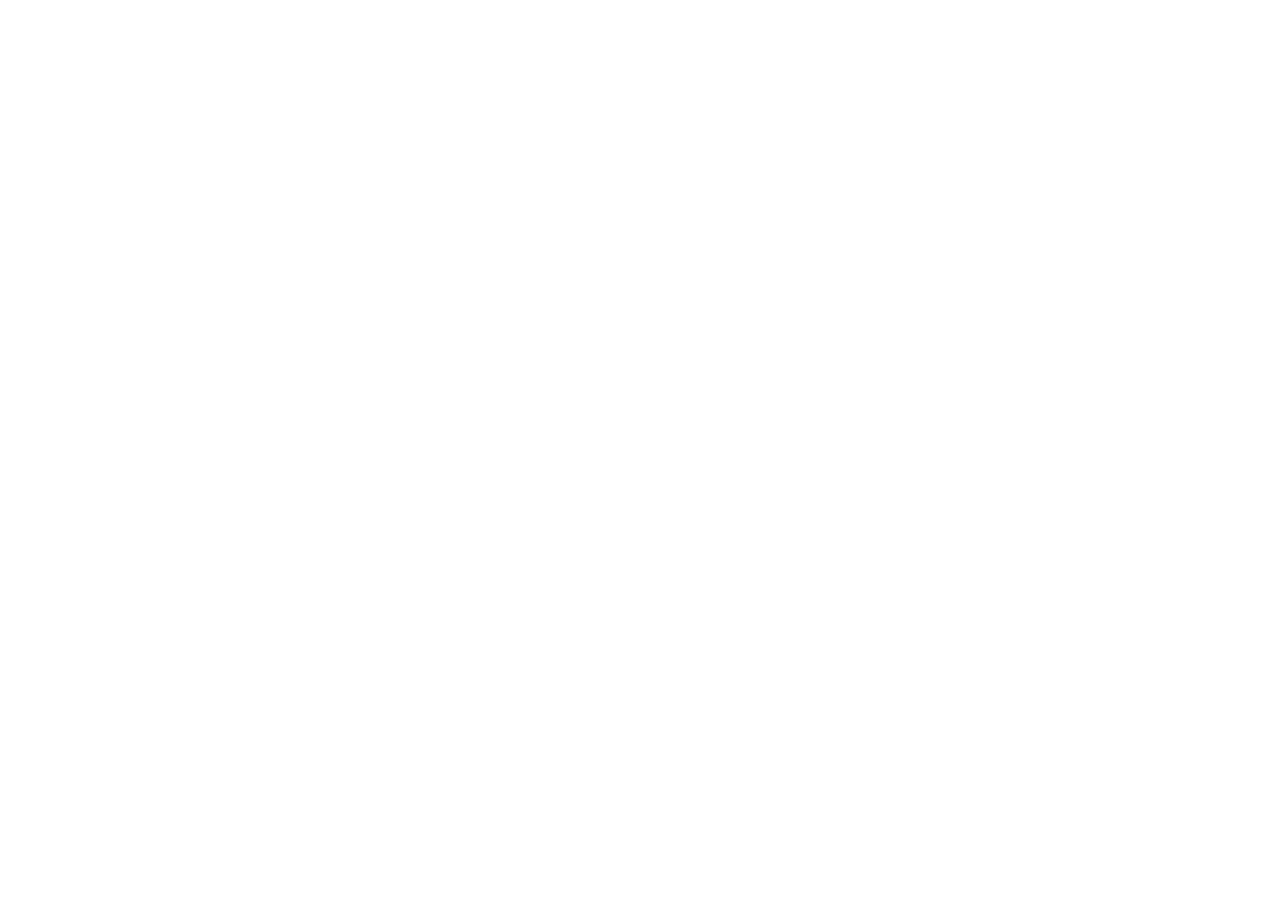
==== index.html @ 3713b94d "cambios" ====
<!DOCTYPE html>
<html>

<head>
    <meta charset="utf-8" />
    <meta http-equiv="X-UA-Compatible" content="IE=edge">
    <title>Documento</title>
    <meta name="viewport" content="width=device-width, initial-scale=1">
    <link rel="stylesheet" type="text/css" media="screen" href="main.css" />
    <script src="main.js"></script>
</head>

<body>

</body>

</html>
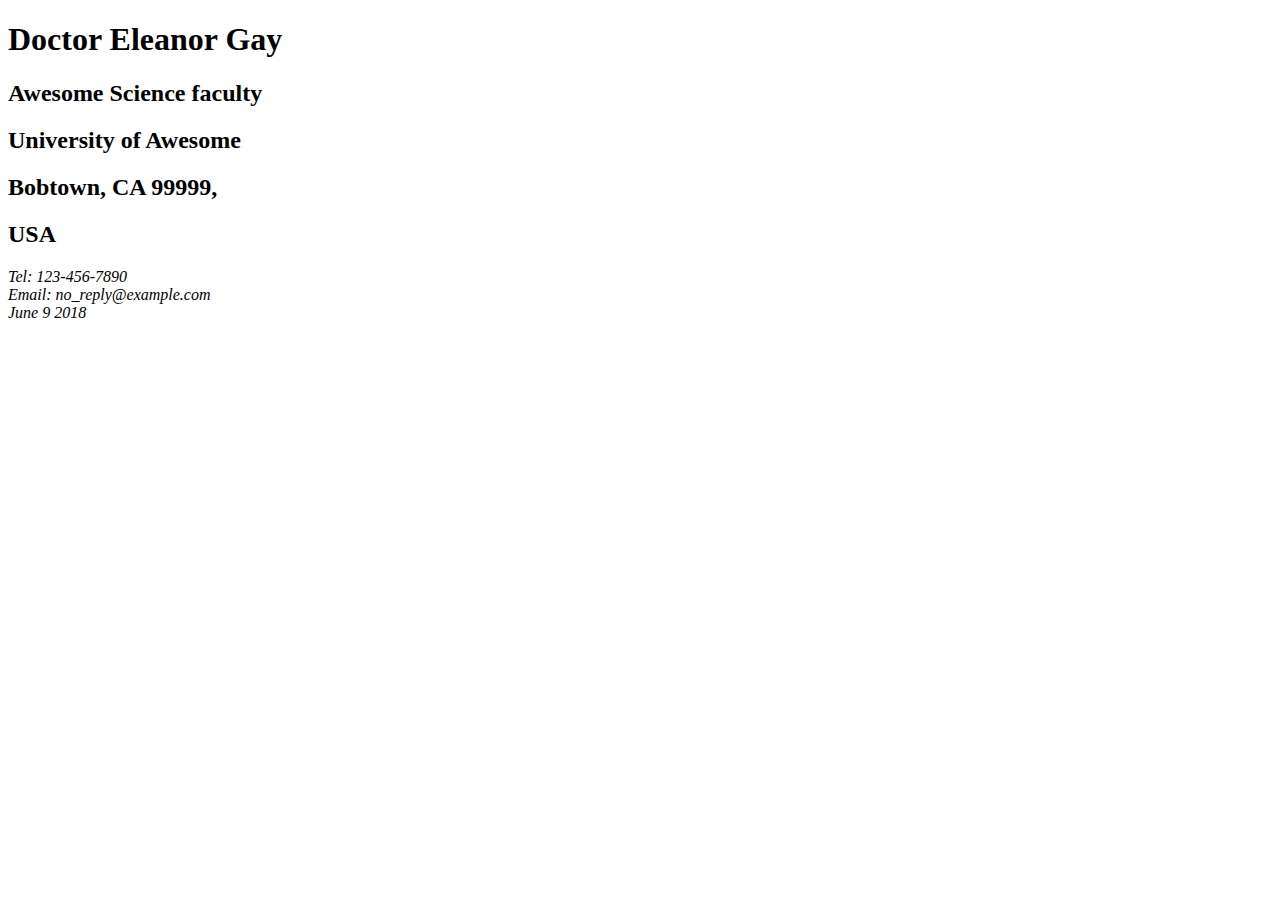
==== commit 631a95c1: "cambios" ====
--- a/index.html
+++ b/index.html
@@ -11,6 +11,19 @@
 </head>
 
 <body>
+    <div id="alinear">
+        <h1>Doctor Eleanor Gay</h1>
+        <h2>Awesome Science faculty</h2>
+        <h2>University of Awesome</h2>
+        <h2>Bobtown, CA 99999,</h2>
+        <h2>USA</h2>
+        <address>
+            Tel: 123-456-7890 <br>
+            Email: no_reply@example.com <br>
+            June 9 2018
+        </address>
+    </div>
+
 
 </body>
 
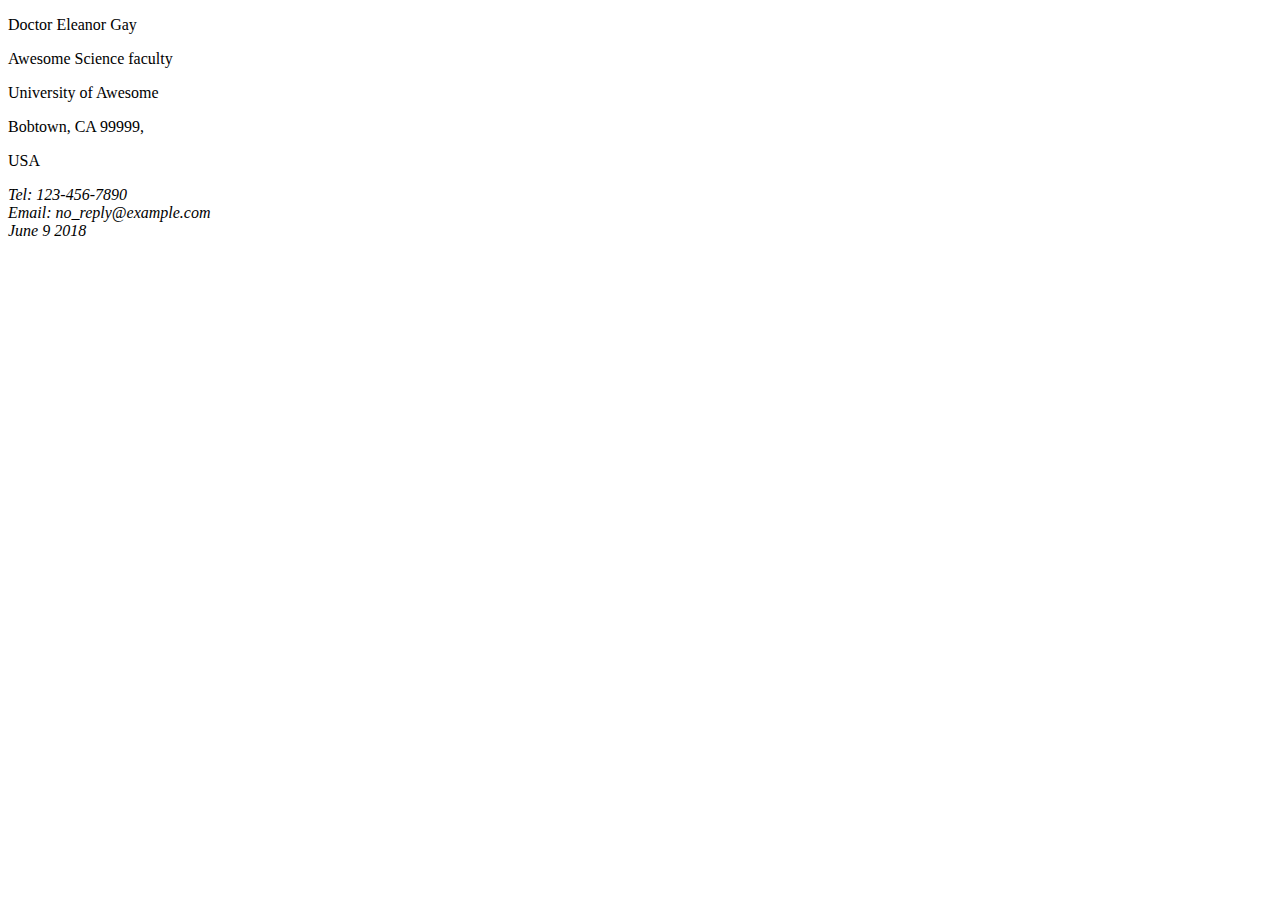
==== commit fb3c8ed7: "cambios" ====
--- a/index.html
+++ b/index.html
@@ -12,11 +12,11 @@
 
 <body>
     <div id="alinear">
-        <h1>Doctor Eleanor Gay</h1>
-        <h2>Awesome Science faculty</h2>
-        <h2>University of Awesome</h2>
-        <h2>Bobtown, CA 99999,</h2>
-        <h2>USA</h2>
+        <p>Doctor Eleanor Gay</p>
+        <p>Awesome Science faculty</p>
+        <p>University of Awesome</p>
+        <p>Bobtown, CA 99999,</p>
+        <p>USA</p>
         <address>
             Tel: 123-456-7890 <br>
             Email: no_reply@example.com <br>
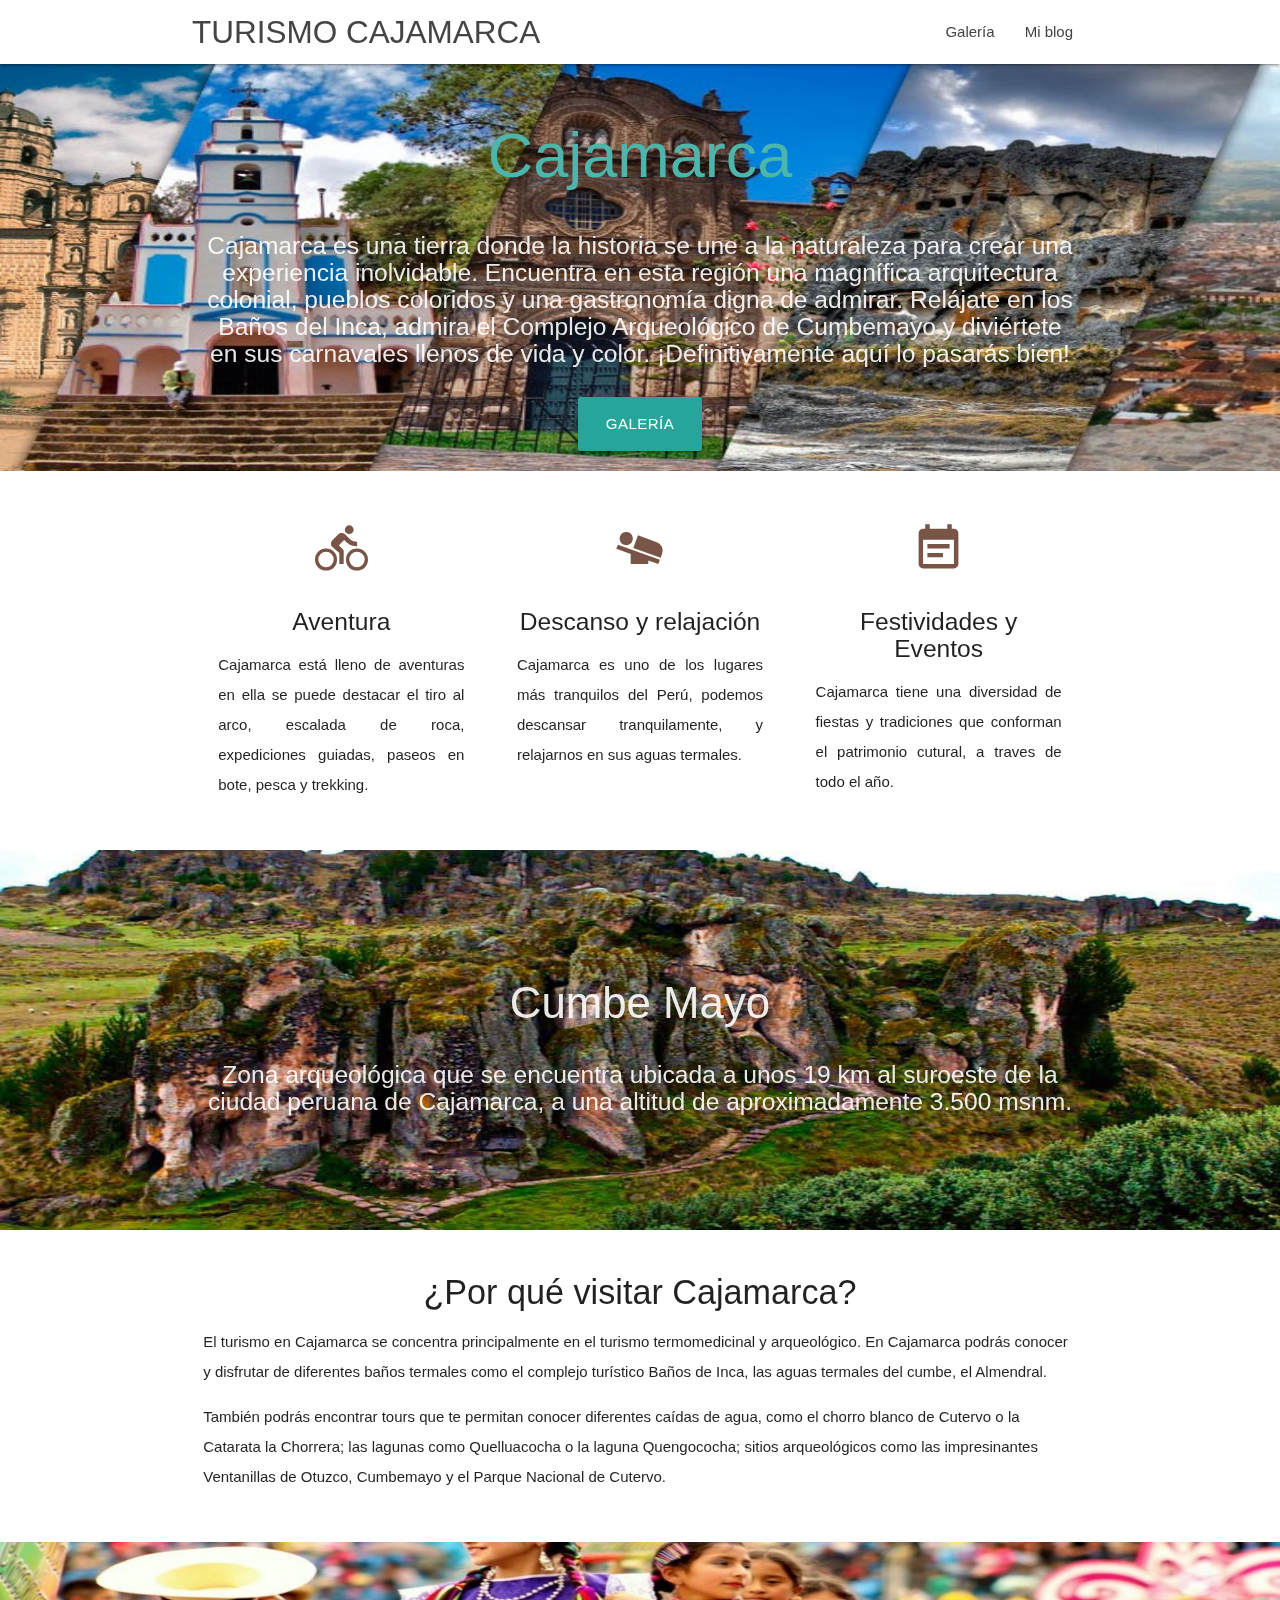
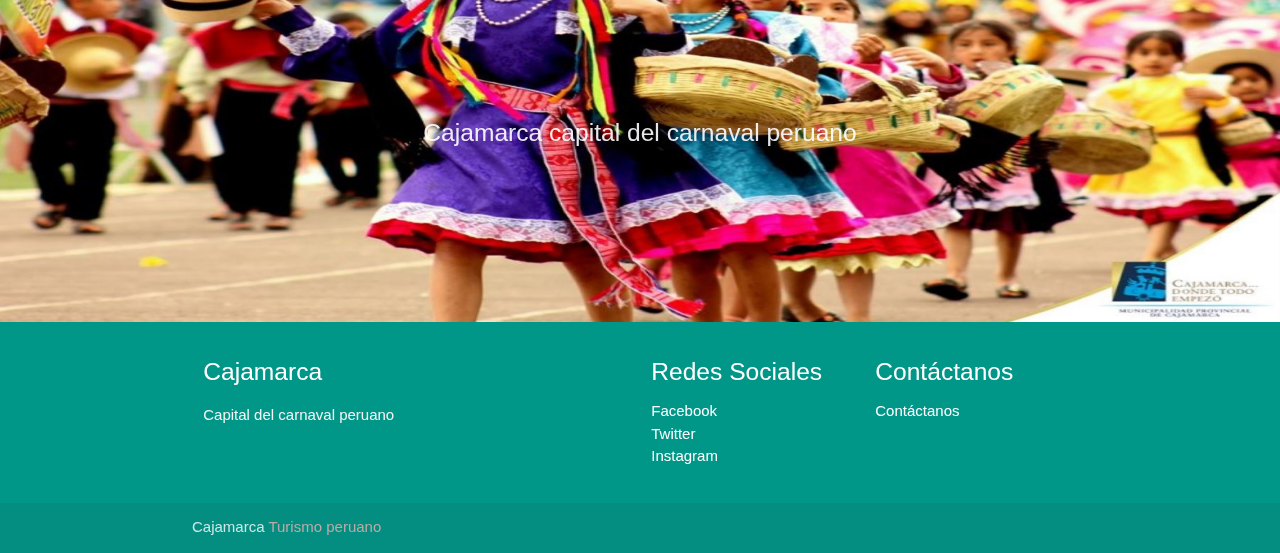
==== commit d2d805db: "cambios" ====
--- a/index.html
+++ b/index.html
@@ -1,29 +1,172 @@
 <!DOCTYPE html>
-<html>
+<html lang="en">
 
 <head>
-    <meta charset="utf-8" />
-    <meta http-equiv="X-UA-Compatible" content="IE=edge">
-    <title>Documento</title>
-    <meta name="viewport" content="width=device-width, initial-scale=1">
-    <link rel="stylesheet" type="text/css" media="screen" href="main.css" />
-    <script src="main.js"></script>
+    <meta http-equiv="Content-Type" content="text/html; charset=UTF-8" />
+    <meta name="viewport" content="width=device-width, initial-scale=1" />
+    <title>TURISMO</title>
+
+    <!-- CSS  -->
+    <link href="https://fonts.googleapis.com/icon?family=Material+Icons" rel="stylesheet">
+    <link href="css/materialize.css" type="text/css" rel="stylesheet" media="screen,projection" />
+    <link href="css/style.css" type="text/css" rel="stylesheet" media="screen,projection" />
 </head>
 
 <body>
-    <div id="alinear">
-        <p>Doctor Eleanor Gay</p>
-        <p>Awesome Science faculty</p>
-        <p>University of Awesome</p>
-        <p>Bobtown, CA 99999,</p>
-        <p>USA</p>
-        <address>
-            Tel: 123-456-7890 <br>
-            Email: no_reply@example.com <br>
-            June 9 2018
-        </address>
+    <nav class="white" role="navigation">
+        <div class="nav-wrapper container">
+            <a id="logo-container" href="index.html" class="brand-logo">TURISMO CAJAMARCA</a>
+            <ul class="right hide-on-med-and-down">
+                <li>
+                    <a href="galeria.html"><strong> Galería</strong></a>
+                </li>
+                <li>
+                    <a href="file:///D:/pryweb/mipagina/lsanchezu/index.html"><strong> Mi blog</strong></a>
+                </li>
+            </ul>
+
+            <ul id="nav-mobile" class="sidenav">
+                <li><a href="galeria.html"><strong> Galería</strong></a></li>
+            </ul>
+            <a href="#" data-target="nav-mobile" class="sidenav-trigger"><i class="material-icons">menu</i></a>
+        </div>
+    </nav>
+
+    <div id="index-banner" class="parallax-container">
+        <div class="section no-pad-bot">
+            <div class="container">
+                <br><br>
+                <h1 class="header center teal-text text-lighten-2">Cajamarca</h1>
+                <div class="row center">
+                    <h5 class="header col s12 light"><strong> Cajamarca es una tierra donde la historia se une a la naturaleza para crear una experiencia inolvidable. Encuentra en esta región una magnífica arquitectura colonial, pueblos coloridos y una gastronomía digna de admirar. Relájate en
+                        los Baños del Inca, admira el Complejo Arqueológico de Cumbemayo y diviértete en sus carnavales llenos de vida y color. ¡Definitivamente aquí lo pasarás bien!</strong></h5>
+                </div>
+                <div class="row center">
+                    <a href="galeria.html" id="download-button" class="btn-large waves-effect waves-light teal lighten-1">Galería</a>
+                </div>
+                <br><br>
+
+            </div>
+        </div>
+        <div class="parallax"><img src="cja.jpg" alt="Cajamarca" style="height: 400px"></div>
     </div>
 
+
+    <div class="container">
+        <div class="section">
+
+            <!--   Icon Section   -->
+            <div class="row">
+                <div class="col s12 m4">
+                    <div class="icon-block">
+                        <h2 class="center brown-text"><i class="material-icons">directions_bike</i></h2>
+                        <h5 class="center">Aventura</h5>
+
+                        <p class="light" style="text-align: justify">Cajamarca está lleno de aventuras en ella se puede destacar el tiro al arco, escalada de roca, expediciones guiadas, paseos en bote, pesca y trekking.</p>
+                    </div>
+                </div>
+
+                <div class="col s12 m4">
+                    <div class="icon-block">
+                        <h2 class="center brown-text"><i class="material-icons">airline_seat_flat_angled</i></h2>
+                        <h5 class="center">Descanso y relajación</h5>
+
+                        <p class="light" style="text-align: justify">Cajamarca es uno de los lugares más tranquilos del Perú, podemos descansar tranquilamente, y relajarnos en sus aguas termales.</p>
+                    </div>
+                </div>
+
+                <div class="col s12 m4">
+                    <div class="icon-block">
+                        <h2 class="center brown-text"><i class="material-icons">event_note</i></h2>
+                        <h5 class="center">Festividades y Eventos</h5>
+
+                        <p class="light" style="text-align: justify">Cajamarca tiene una diversidad de fiestas y tradiciones que conforman el patrimonio cutural, a traves de todo el año.</p>
+                    </div>
+                </div>
+            </div>
+
+        </div>
+    </div>
+
+
+    <div class="parallax-container valign-wrapper">
+        <div class="section no-pad-bot">
+            <div class="container">
+                <div class="row center">
+                    <h3><strong>Cumbe Mayo</strong></h3>
+                    <h5 class="header col s12 light"><strong> Zona arqueológica que se encuentra ubicada a unos 19 km al suroeste de la ciudad peruana de Cajamarca, a una altitud de aproximadamente 3.500 msnm.</strong></h5>
+                </div>
+            </div>
+        </div>
+        <div class="parallax"><img src="cumbemayo.jpg" alt="Cumbemayo" style="height: 400px"></div>
+    </div>
+
+    <div class="container">
+        <div class="section">
+
+            <div class="row">
+                <div class="col s12 center">
+                    <h3><i class="mdi-content-send brown-text"></i></h3>
+                    <h4>¿Por qué visitar Cajamarca?</h4>
+                    <p class="left-align light"> El turismo en Cajamarca se concentra principalmente en el turismo termomedicinal y arqueológico. En Cajamarca podrás conocer y disfrutar de diferentes baños termales como el complejo turístico Baños de Inca, las aguas termales del
+                        cumbe, el Almendral.</p>
+                    <p class="left-align light">También podrás encontrar tours que te permitan conocer diferentes caídas de agua, como el chorro blanco de Cutervo o la Catarata la Chorrera; las lagunas como Quelluacocha o la laguna Quengococha; sitios arqueológicos como las impresinantes
+                        Ventanillas de Otuzco, Cumbemayo y el Parque Nacional de Cutervo.</p>
+                </div>
+            </div>
+
+        </div>
+    </div>
+
+
+    <div class="parallax-container valign-wrapper">
+        <div class="section no-pad-bot">
+            <div class="container">
+                <div class="row center">
+                    <h5 class="header col s12 light"><strong>Cajamarca capital del carnaval peruano</strong></h5>
+                </div>
+            </div>
+        </div>
+        <div class="parallax"><img src="carnaval.jpg" alt="Carnaval" style="height: 500px"></div>
+    </div>
+
+    <footer class="page-footer teal">
+        <div class="container">
+            <div class="row">
+                <div class="col l6 s12">
+                    <h5 class="white-text">Cajamarca</h5>
+                    <p class="grey-text text-lighten-4">Capital del carnaval peruano</p>
+
+
+                </div>
+                <div class="col l3 s12">
+                    <h5 class="white-text">Redes Sociales</h5>
+                    <ul>
+                        <li><a class="white-text" href="#">Facebook</a></li>
+                        <li><a class="white-text" href="#">Twitter</a></li>
+                        <li><a class="white-text" href="#">Instagram</a></li>
+                    </ul>
+                </div>
+                <div class="col l3 s12">
+                    <h5 class="white-text">Contáctanos</h5>
+                    <ul>
+                        <li><a class="white-text" href="#">Contáctanos</a></li>
+                    </ul>
+                </div>
+            </div>
+        </div>
+        <div class="footer-copyright">
+            <div class="container">
+                Cajamarca <a class="brown-text text-lighten-3" href="#">Turismo peruano</a>
+            </div>
+        </div>
+    </footer>
+
+
+    <!--  Scripts-->
+    <script src="https://code.jquery.com/jquery-2.1.1.min.js"></script>
+    <script src="js/materialize.js"></script>
+    <script src="js/init.js"></script>
 
 </body>
 
--- a/css/style.css
+++ b/css/style.css
@@ -0,0 +1,57 @@
+/* Custom Stylesheet */
+/**
+ * Use this file to override Materialize files so you can update
+ * the core Materialize files in the future
+ *
+ * Made By MaterializeCSS.com
+ */
+
+nav ul a,
+nav .brand-logo {
+  color: #444;
+}
+
+p {
+  line-height: 2rem;
+}
+
+.sidenav-trigger {
+  color: #26a69a;
+}
+
+.parallax-container {
+  min-height: 380px;
+  line-height: 0;
+  height: auto;
+  color: rgba(255,255,255,.9);
+}
+  .parallax-container .section {
+    width: 100%;
+  }
+
+@media only screen and (max-width : 992px) {
+  .parallax-container .section {
+    position: absolute;
+    top: 40%;
+  }
+  #index-banner .section {
+    top: 10%;
+  }
+}
+
+@media only screen and (max-width : 600px) {
+  #index-banner .section {
+    top: 0;
+  }
+}
+
+.icon-block {
+  padding: 0 15px;
+}
+.icon-block .material-icons {
+  font-size: inherit;
+}
+
+footer.page-footer {
+  margin: 0;
+}
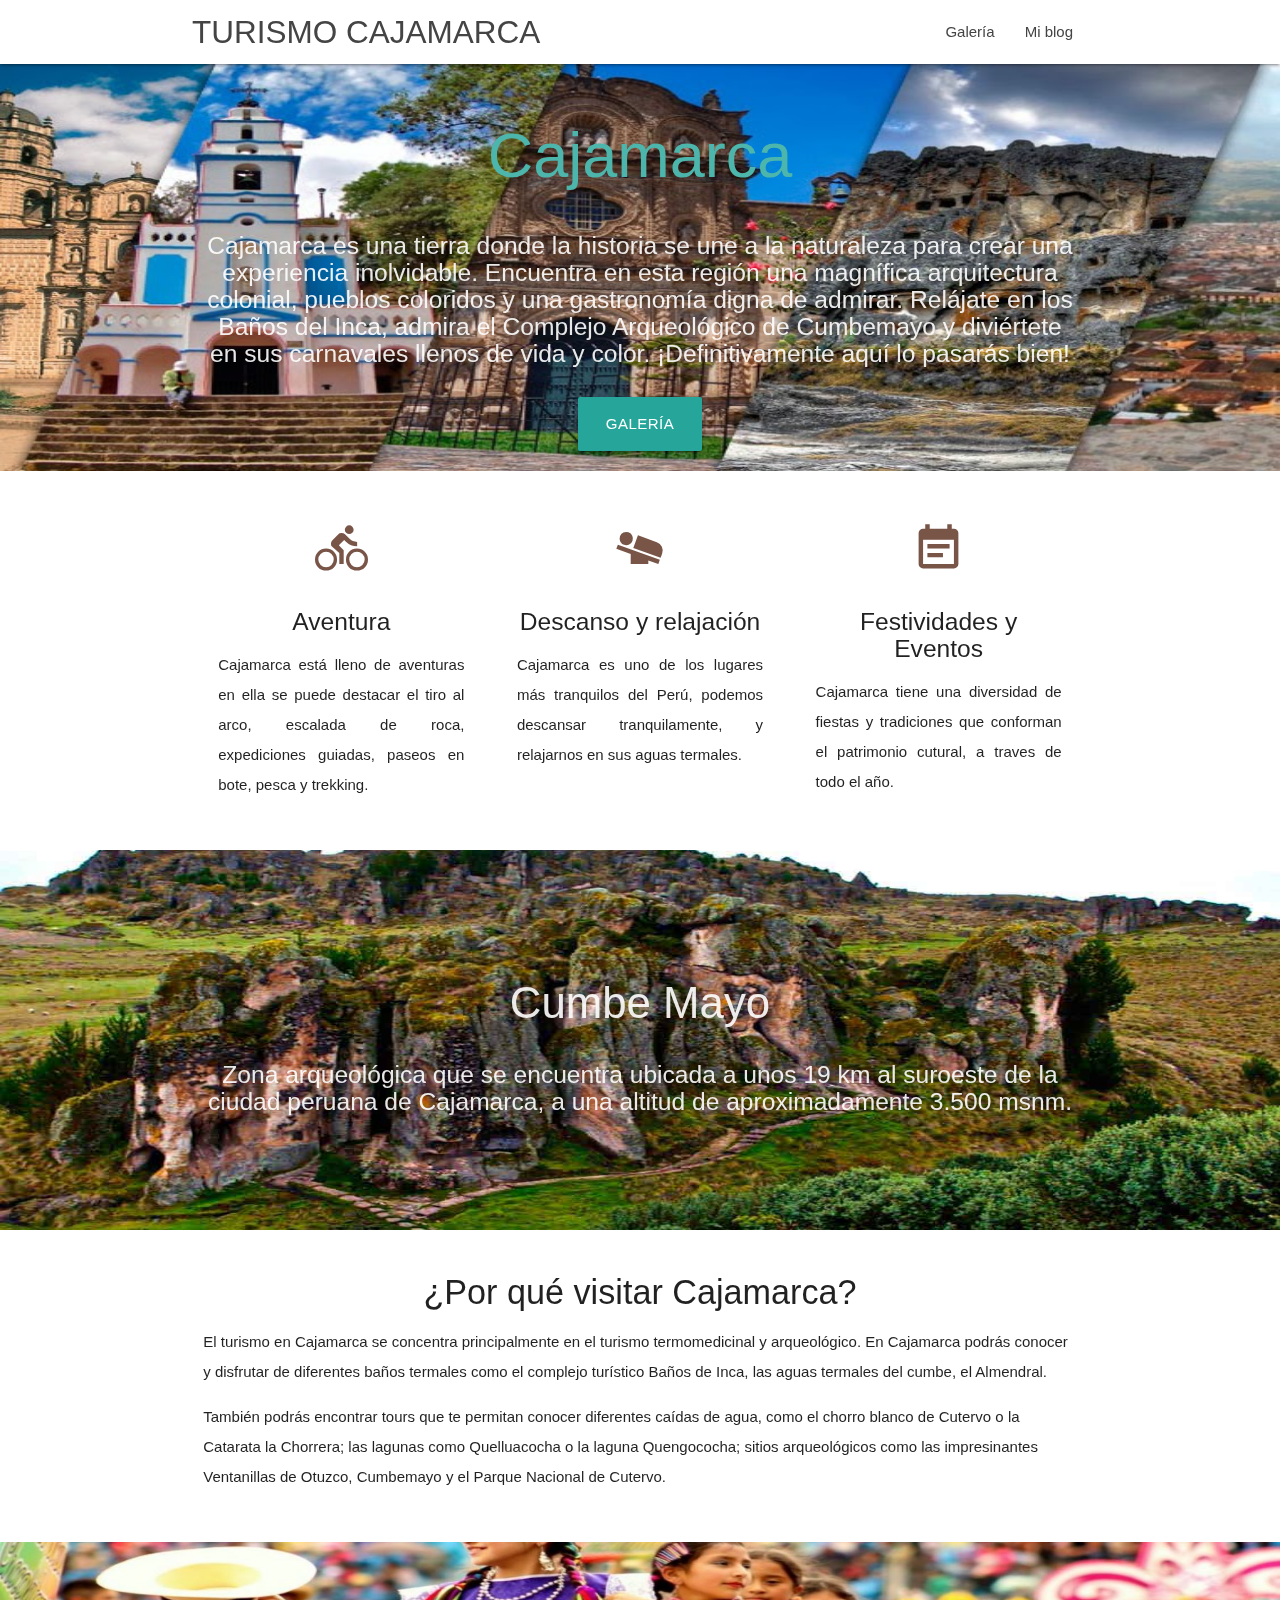
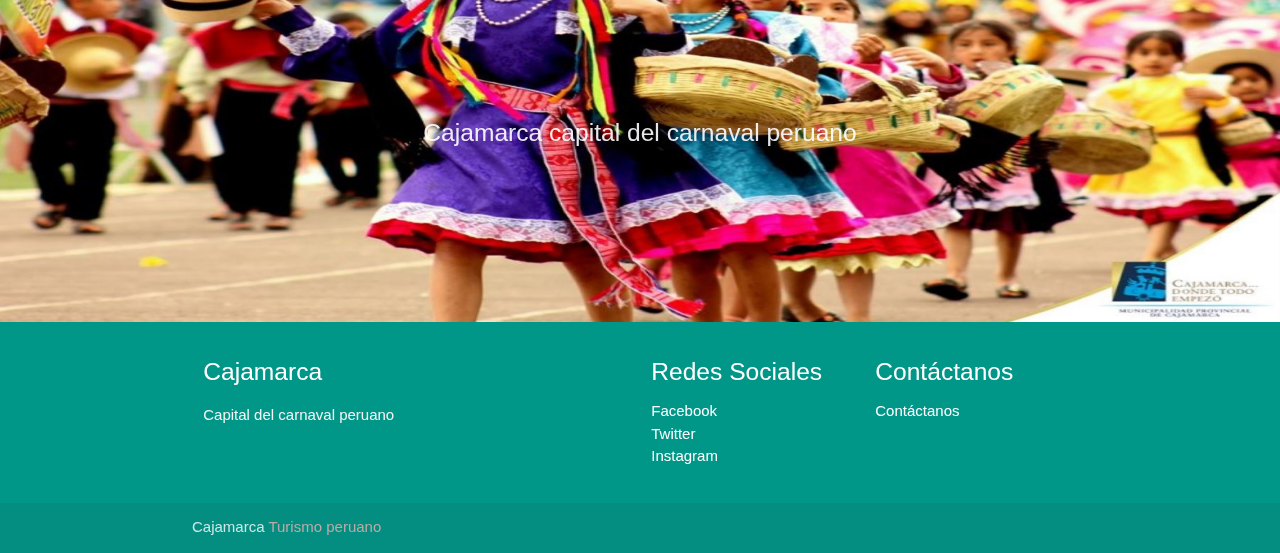
==== commit 1a9a7086: "cambios" ====
--- a/index.html
+++ b/index.html
@@ -21,7 +21,7 @@
                     <a href="galeria.html"><strong> Galería</strong></a>
                 </li>
                 <li>
-                    <a href="file:///D:/pryweb/mipagina/lsanchezu/index.html"><strong> Mi blog</strong></a>
+                    <a href="https://lsanchezu.github.io/lsanchezu/"><strong> Mi blog</strong></a>
                 </li>
             </ul>
 
